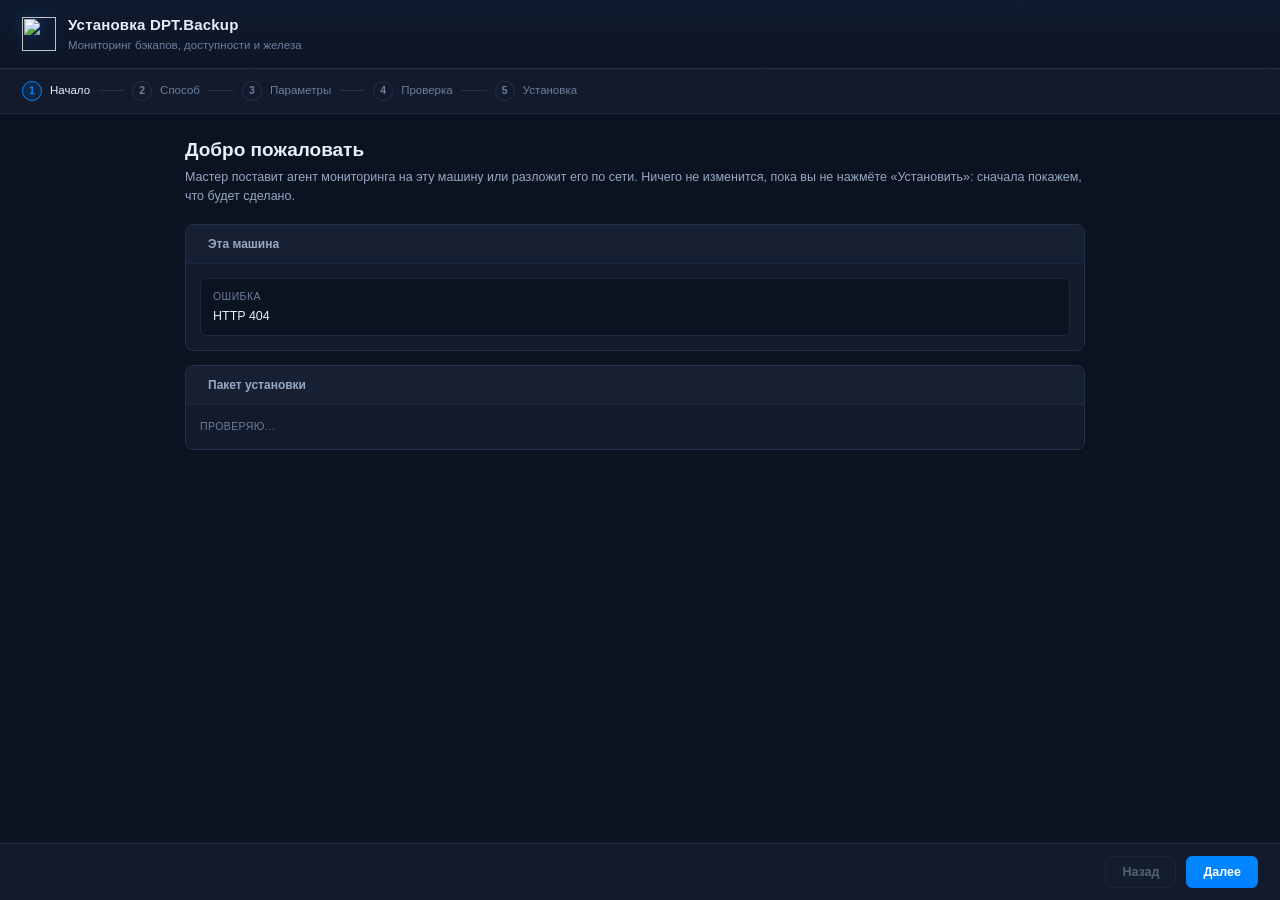
==== setup-ui/index.html @ d8c715a3 "feat(setup): установщик с окном WebView2 без NuGet" ====
<!DOCTYPE html>
<html lang="ru">
<head>
<meta charset="utf-8">
<meta name="viewport" content="width=device-width, initial-scale=1">
<title>Установка DPT.Backup</title>
<link rel="stylesheet" href="vendor/fa/css/all.min.css">
<link rel="stylesheet" href="setup.css">
</head>
<body>

<header class="top">
  <img class="top-logo" src="setup-icon.png" alt="">
  <div>
    <div class="top-title">Установка DPT.Backup</div>
    <div class="top-sub">Мониторинг бэкапов, доступности и железа</div>
  </div>
  <span class="spacer"></span>
  <span class="top-version" id="top-version"></span>
</header>

<nav class="steps" id="steps">
  <div class="step" data-step="1"><span class="step-dot">1</span> Начало</div>
  <span class="step-line"></span>
  <div class="step" data-step="2"><span class="step-dot">2</span> Способ</div>
  <span class="step-line"></span>
  <div class="step" data-step="3"><span class="step-dot">3</span> Параметры</div>
  <span class="step-line"></span>
  <div class="step" data-step="4"><span class="step-dot">4</span> Проверка</div>
  <span class="step-line"></span>
  <div class="step" data-step="5"><span class="step-dot">5</span> Установка</div>
</nav>

<main>

  <!-- ============================================ 1. Начало -->
  <section class="pane active" id="pane-1">
    <h1>Добро пожаловать</h1>
    <p class="lead">
      Мастер поставит агент мониторинга на эту машину или разложит его по сети.
      Ничего не изменится, пока вы не нажмёте «Установить»: сначала покажем,
      что будет сделано.
    </p>

    <div class="card">
      <div class="card-head"><i class="fas fa-microchip"></i> Эта машина
        <span class="spacer"></span>
        <span style="font-size:11px;color:var(--muted)" id="env-summary"></span>
      </div>
      <div class="card-body">
        <div class="facts" id="env-facts">
          <div class="fact"><div class="fact-k">Загрузка…</div></div>
        </div>
      </div>
    </div>

    <div class="card">
      <div class="card-head"><i class="fas fa-box"></i> Пакет установки</div>
      <div class="card-body" id="payload-box">
        <div class="fact-k">Проверяю…</div>
      </div>
    </div>

    <div id="env-notes"></div>
  </section>

  <!-- ============================================ 2. Способ -->
  <section class="pane" id="pane-2">
    <h1>Как устанавливаем</h1>
    <p class="lead">Выберите, куда ставить агент.</p>

    <div class="modes" id="modes">
      <label class="mode sel" data-mode="local">
        <input type="radio" name="mode" value="local" checked>
        <div class="mode-title"><i class="fas fa-desktop"></i> На эту машину</div>
        <div class="mode-desc">
          Обычная установка службы. Всё видно сразу: файлы, служба, порт.
          Нужны права администратора.
        </div>
        <span class="mode-tag">работает сейчас</span>
      </label>

      <label class="mode" data-mode="smb">
        <input type="radio" name="mode" value="smb">
        <div class="mode-title"><i class="fas fa-folder-open"></i> По сети (SMB)</div>
        <div class="mode-desc">
          Копирование через админ-шару <code>ADMIN$</code> и запуск службы
          удалённо. Работает там, где WinRM отключён политикой.
        </div>
        <span class="mode-tag soon">следующий шаг</span>
      </label>

      <label class="mode" data-mode="winrm">
        <input type="radio" name="mode" value="winrm">
        <div class="mode-title"><i class="fas fa-terminal"></i> По сети (WinRM)</div>
        <div class="mode-desc">
          Штатный путь Windows: PowerShell Remoting. В рабочей группе нужен
          TrustedHosts, в домене — права администратора на цели.
        </div>
        <span class="mode-tag soon">следующий шаг</span>
      </label>

      <label class="mode" data-mode="ad">
        <input type="radio" name="mode" value="ad">
        <div class="mode-title"><i class="fas fa-sitemap"></i> Домен (AD)</div>
        <div class="mode-desc">
          Поиск компьютеров в каталоге и установка на выбранные. Плюс пакет
          для групповой политики — для машин без удалённого доступа.
        </div>
        <span class="mode-tag soon">следующий шаг</span>
      </label>
    </div>
  </section>

  <!-- ============================================ 3. Параметры -->
  <section class="pane" id="pane-3">
    <h1>Параметры установки</h1>
    <p class="lead" id="pane3-lead">Куда поставить агент и как назвать службу.</p>

    <!-- локальная установка -->
    <div id="form-local">
      <div class="card">
        <div class="card-head"><i class="fas fa-folder"></i> Каталоги</div>
        <div class="card-body">
          <label class="fld">
            <span>Каталог программы</span>
            <input type="text" id="install-dir" spellcheck="false">
            <small>Здесь будут exe, dll и веб-интерфейс</small>
          </label>
          <label class="fld">
            <span>Каталог данных</span>
            <input type="text" id="data-dir" spellcheck="false">
            <small>Журналы, история, копии, конфигурация</small>
          </label>
        </div>
      </div>

      <div class="card">
        <div class="card-head"><i class="fas fa-gear"></i> Служба и порт</div>
        <div class="card-body">
          <div class="grid2">
            <label class="fld">
              <span>Имя службы</span>
              <input type="text" id="service-name" spellcheck="false">
              <small>Так она будет видна в services.msc</small>
            </label>
            <label class="fld">
              <span>Порт веб-интерфейса</span>
              <input type="number" id="port" min="1" max="65535">
              <small>Правило firewall добавим автоматически</small>
            </label>
          </div>
          <label class="chk">
            <input type="checkbox" id="overwrite-config">
            Перезаписать существующую конфигурацию
          </label>
          <div class="note warn" id="overwrite-note" style="margin-bottom:0">
            <i class="fas fa-triangle-exclamation"></i>
            <div>Без этой галочки <code>settings.json</code> и <code>secrets.json</code>
            останутся прежними: обновление не должно стирать настройки.</div>
          </div>
        </div>
      </div>
    </div>

    <!-- заглушка для сетевых режимов -->
    <div id="form-remote" class="hidden">
      <div class="note warn">
        <i class="fas fa-triangle-exclamation"></i>
        <div>Установка по сети появится следующим шагом. Сейчас работает
        установка на эту машину — она же нужна как основа для остальных.</div>
      </div>
    </div>
  </section>

  <!-- ============================================ 4. Проверка -->
  <section class="pane" id="pane-4">
    <h1>Проверка перед установкой</h1>
    <p class="lead">Ничего ещё не изменено. Смотрим, всё ли готово.</p>

    <div class="card">
      <div class="card-head"><i class="fas fa-clipboard-check"></i> Что будет сделано</div>
      <div class="card-body">
        <ul class="check-list" id="plan-list">
          <li class="check-item"><i class="fas fa-spinner fa-spin"></i>
            <div class="check-text">Проверяю…</div></li>
        </ul>
      </div>
    </div>

    <div id="preflight-notes"></div>
  </section>

  <!-- ============================================ 5. Установка -->
  <section class="pane" id="pane-5">
    <h1 id="install-title">Установка</h1>
    <p class="lead" id="install-lead">Не закрывайте окно.</p>

    <div class="card">
      <div class="card-head"><i class="fas fa-gears"></i> Ход установки</div>
      <div class="card-body">
        <div class="progress-wrap"><div class="progress-bar" id="bar"></div></div>
        <div class="progress-step" id="progress-step">Готовлюсь…</div>
        <div class="log" id="install-log"></div>
      </div>
    </div>

    <div id="done-box" class="hidden">
      <div class="card">
        <div class="done-hero">
          <div class="ico"><i class="fas fa-circle-check"></i></div>
          <h2>Агент установлен</h2>
          <p id="done-sub"></p>
        </div>
        <div class="card-body">
          <div class="kv" id="done-kv"></div>
        </div>
      </div>
    </div>
  </section>

</main>

<footer>
  <span class="hint" id="foot-hint"></span>
  <span class="spacer"></span>
  <button class="btn" id="btn-back">Назад</button>
  <button class="btn btn-primary" id="btn-next">Далее</button>
</footer>

<script src="setup.js"></script>
</body>
</html>
---- setup-ui/setup.css ----
/* ==========================================================================
   Мастер установки DPT.Backup.

   Палитра и типографика — те же, что у веб-интерфейса: установщик должен
   выглядеть частью продукта, а не отдельной утилитой. Файл самодостаточный:
   мастер не зависит от public/css/app.css, чтобы работал, даже если рядом
   лежит только setup-ui.
   ========================================================================== */

:root {
  --brand: #0088FF;
  --brand-deep: #0080FF;
  --brand-dark: #004CCC;
  --brand-soft: rgba(0, 136, 255, .12);
  --navy: #000088;

  --bg: #0b1220;
  --surface: #121a2b;
  --surface-alt: #172032;
  --border: #24314a;
  --border-soft: #1c2740;

  --ink: #e8eefc;
  --ink-soft: #96a8c3;
  --muted: #6b7f9e;

  --ok: #22c55e;
  --warn: #f59e0b;
  --fail: #ef4444;
  --ok-bg: rgba(34, 197, 94, .12);
  --warn-bg: rgba(245, 158, 11, .12);
  --fail-bg: rgba(239, 68, 68, .12);
}

* { box-sizing: border-box; }

html, body {
  margin: 0;
  padding: 0;
  height: 100%;
  overflow: hidden;
}

body {
  background: var(--bg);
  color: var(--ink);
  font-family: "Segoe UI", -apple-system, "Helvetica Neue", Arial, sans-serif;
  font-size: 13px;
  line-height: 1.5;
  display: flex;
  flex-direction: column;
  overflow: hidden;
}

/* WebView2 по умолчанию рисует полосу прокрутки во всю высоту окна:
   на тёмной теме она выглядит как светлая полоса. Красим под тему. */
::-webkit-scrollbar {
  width: 10px;
  height: 10px;
}

::-webkit-scrollbar-track {
  background: var(--bg);
}

::-webkit-scrollbar-thumb {
  background: var(--border);
  border-radius: 5px;
  border: 2px solid var(--bg);
}

::-webkit-scrollbar-thumb:hover {
  background: var(--muted);
}

/* ---------------------------------------------------------------- шапка */

.top {
  display: flex;
  align-items: center;
  gap: 12px;
  padding: 14px 22px;
  border-bottom: 1px solid var(--border);
  background: linear-gradient(180deg, #101a2e, #0d1526);
  flex: 0 0 auto;
}

.top-logo {
  width: 34px;
  height: 34px;
  flex: 0 0 auto;
  /* Иконка тёмная по краям: на тёмной шапке нужен лёгкий подсвет */
  filter: drop-shadow(0 0 6px rgba(0, 136, 255, .35));
}

.top-title {
  font-size: 15px;
  font-weight: 700;
  letter-spacing: .2px;
}

.top-sub {
  font-size: 11.5px;
  color: var(--muted);
}

.top .spacer { flex: 1; }

.top-version {
  font-size: 11px;
  color: var(--muted);
  font-family: Consolas, "Courier New", monospace;
}

/* ---------------------------------------------------------------- шаги */

.steps {
  display: flex;
  align-items: center;
  gap: 0;
  padding: 12px 22px;
  border-bottom: 1px solid var(--border-soft);
  background: var(--surface);
  flex: 0 0 auto;
  overflow-x: auto;
}

.step {
  display: flex;
  align-items: center;
  gap: 8px;
  font-size: 11.5px;
  color: var(--muted);
  white-space: nowrap;
}

.step-dot {
  width: 20px;
  height: 20px;
  border-radius: 50%;
  border: 1px solid var(--border);
  display: flex;
  align-items: center;
  justify-content: center;
  font-size: 10.5px;
  font-weight: 700;
  flex: 0 0 auto;
}

.step.active { color: var(--ink); }
.step.active .step-dot {
  border-color: var(--brand);
  background: var(--brand-soft);
  color: var(--brand);
}

.step.done .step-dot {
  border-color: var(--ok);
  background: var(--ok-bg);
  color: var(--ok);
}

.step-line {
  width: 26px;
  height: 1px;
  background: var(--border);
  margin: 0 8px;
  flex: 0 0 auto;
}

/* ---------------------------------------------------------------- тело */

main {
  flex: 1 1 auto;
  overflow-y: auto;
  overflow-x: hidden;
  padding: 22px;
  /* Место под полосу прокрутки резервируем всегда: иначе при её появлении
     содержимое прыгает на 10 пикселей. */
  scrollbar-gutter: stable;
}

.pane { display: none; max-width: 900px; margin: 0 auto; }
.pane.active { display: block; }

h1 {
  font-size: 19px;
  font-weight: 700;
  margin: 0 0 4px;
}

.lead {
  color: var(--ink-soft);
  margin: 0 0 18px;
  font-size: 12.5px;
}

.card {
  background: var(--surface);
  border: 1px solid var(--border);
  border-radius: 8px;
  margin-bottom: 14px;
  overflow: hidden;
}

.card-head {
  display: flex;
  align-items: center;
  gap: 8px;
  padding: 10px 14px;
  border-bottom: 1px solid var(--border-soft);
  font-size: 12px;
  font-weight: 600;
  color: var(--ink-soft);
  background: var(--surface-alt);
}

.card-head i { color: var(--brand); }
.card-head .spacer { flex: 1; }

.card-body { padding: 14px; }

/* ---------------------------------------------------------------- формы */

.fld { display: block; margin-bottom: 12px; }

.fld > span {
  display: block;
  font-size: 11.5px;
  font-weight: 600;
  color: var(--ink-soft);
  margin-bottom: 4px;
}

.fld input, .fld select {
  width: 100%;
  padding: 8px 10px;
  font-family: inherit;
  font-size: 12.5px;
  color: var(--ink);
  background: var(--bg);
  border: 1px solid var(--border);
  border-radius: 5px;
  outline: none;
}

.fld input:focus, .fld select:focus {
  border-color: var(--brand);
  box-shadow: 0 0 0 3px var(--brand-soft);
}

.fld small {
  display: block;
  margin-top: 3px;
  font-size: 10.5px;
  color: var(--muted);
}

.grid2 {
  display: grid;
  grid-template-columns: 1fr 1fr;
  gap: 0 16px;
}

@media (max-width: 760px) {
  .grid2 { grid-template-columns: 1fr; }
}

.chk {
  display: flex;
  align-items: center;
  gap: 7px;
  font-size: 12px;
  color: var(--ink-soft);
  margin-bottom: 8px;
  cursor: pointer;
}

.chk input { margin: 0; }

/* ---------------------------------------------------------------- выбор режима */

.modes {
  display: grid;
  grid-template-columns: repeat(auto-fit, minmax(240px, 1fr));
  gap: 12px;
}

.mode {
  display: block;
  padding: 14px;
  border: 1px solid var(--border);
  border-radius: 8px;
  background: var(--bg);
  cursor: pointer;
  transition: border-color .15s, background .15s;
  position: relative;
}

.mode:hover { border-color: var(--brand); }

.mode input {
  position: absolute;
  opacity: 0;
  pointer-events: none;
}

.mode.sel {
  border-color: var(--brand);
  background: var(--brand-soft);
}

.mode-title {
  display: flex;
  align-items: center;
  gap: 8px;
  font-size: 13px;
  font-weight: 600;
  margin-bottom: 4px;
}

.mode-title i { color: var(--brand); }

.mode-desc {
  font-size: 11.5px;
  color: var(--muted);
  line-height: 1.45;
}

.mode-tag {
  display: inline-block;
  margin-top: 8px;
  padding: 1px 7px;
  font-size: 10px;
  border-radius: 3px;
  background: var(--surface-alt);
  color: var(--ink-soft);
  border: 1px solid var(--border);
}

.mode-tag.soon { color: var(--warn); border-color: var(--warn); background: var(--warn-bg); }

/* ---------------------------------------------------------------- факты */

.facts {
  display: grid;
  grid-template-columns: repeat(auto-fit, minmax(210px, 1fr));
  gap: 10px;
}

.fact {
  padding: 10px 12px;
  background: var(--bg);
  border: 1px solid var(--border-soft);
  border-radius: 6px;
}

.fact-k {
  font-size: 10.5px;
  color: var(--muted);
  text-transform: uppercase;
  letter-spacing: .04em;
}

.fact-v {
  font-size: 12.5px;
  margin-top: 2px;
  word-break: break-word;
}

/* ---------------------------------------------------------------- проверки */

.check-list { margin: 0; padding: 0; list-style: none; }

.check-item {
  display: flex;
  align-items: flex-start;
  gap: 9px;
  padding: 7px 0;
  border-bottom: 1px solid var(--border-soft);
  font-size: 12px;
}

.check-item:last-child { border-bottom: 0; }

.check-item i { margin-top: 2px; flex: 0 0 auto; }
.check-item.ok i { color: var(--ok); }
.check-item.warn i { color: var(--warn); }
.check-item.fail i { color: var(--fail); }

.check-text { flex: 1; }
.check-detail { color: var(--muted); font-size: 11px; }

/* ---------------------------------------------------------------- прогресс */

.progress-wrap {
  height: 6px;
  background: var(--surface-alt);
  border-radius: 3px;
  overflow: hidden;
  margin: 10px 0 6px;
}

.progress-bar {
  height: 100%;
  width: 0;
  background: linear-gradient(90deg, var(--brand-deep), var(--brand));
  transition: width .3s ease;
}

.progress-step {
  font-size: 11.5px;
  color: var(--ink-soft);
  min-height: 18px;
}

.log {
  margin-top: 12px;
  max-height: 200px;
  overflow-y: auto;
  background: var(--bg);
  border: 1px solid var(--border-soft);
  border-radius: 6px;
  padding: 10px 12px;
  font-family: Consolas, "Courier New", monospace;
  font-size: 11px;
  line-height: 1.6;
  color: var(--ink-soft);
  white-space: pre-wrap;
}

/* ---------------------------------------------------------------- подвал */

footer {
  flex: 0 0 auto;
  display: flex;
  align-items: center;
  gap: 10px;
  padding: 12px 22px;
  border-top: 1px solid var(--border);
  background: var(--surface);
}

footer .spacer { flex: 1; }

footer .hint {
  font-size: 11px;
  color: var(--muted);
}

/* ---------------------------------------------------------------- кнопки */

.btn {
  display: inline-flex;
  align-items: center;
  gap: 7px;
  padding: 8px 16px;
  font-family: inherit;
  font-size: 12.5px;
  font-weight: 600;
  color: var(--ink-soft);
  background: var(--surface-alt);
  border: 1px solid var(--border);
  border-radius: 6px;
  cursor: pointer;
  transition: border-color .15s, color .15s, filter .15s;
}

.btn:hover:not(:disabled) { border-color: var(--brand); color: var(--brand); }

.btn:disabled { opacity: .5; cursor: default; }

.btn-primary {
  background: linear-gradient(180deg, var(--brand), var(--brand-deep));
  border-color: var(--brand-deep);
  color: #fff;
}

.btn-primary:hover:not(:disabled) {
  color: #fff;
  border-color: var(--brand-dark);
  filter: brightness(1.08);
}

.btn-danger {
  background: var(--fail-bg);
  border-color: var(--fail);
  color: var(--fail);
}

/* ---------------------------------------------------------------- плашки */

.note {
  display: flex;
  gap: 9px;
  padding: 10px 12px;
  border-radius: 6px;
  font-size: 11.5px;
  margin-bottom: 12px;
  border: 1px solid var(--border);
  background: var(--surface-alt);
  color: var(--ink-soft);
}

.note.ok { border-color: var(--ok); background: var(--ok-bg); }
.note.warn { border-color: var(--warn); background: var(--warn-bg); }
.note.fail { border-color: var(--fail); background: var(--fail-bg); }
.note i { flex: 0 0 auto; margin-top: 1px; }
.note.ok i { color: var(--ok); }
.note.warn i { color: var(--warn); }
.note.fail i { color: var(--fail); }

.hidden { display: none !important; }

code {
  font-family: Consolas, "Courier New", monospace;
  font-size: 11.5px;
  background: var(--bg);
  padding: 1px 5px;
  border-radius: 3px;
  border: 1px solid var(--border-soft);
}

a { color: var(--brand); text-decoration: none; }
a:hover { text-decoration: underline; }

/* ---------------------------------------------------------------- итог */

.done-hero {
  text-align: center;
  padding: 24px 12px 8px;
}

.done-hero .ico {
  font-size: 42px;
  color: var(--ok);
  margin-bottom: 10px;
}

.done-hero h2 {
  margin: 0 0 6px;
  font-size: 18px;
}

.done-hero p {
  margin: 0;
  color: var(--ink-soft);
  font-size: 12.5px;
}

.kv {
  display: grid;
  grid-template-columns: 190px 1fr;
  gap: 6px 14px;
  font-size: 12px;
}

.kv .k { color: var(--muted); }
.kv .v { color: var(--ink); word-break: break-word; }
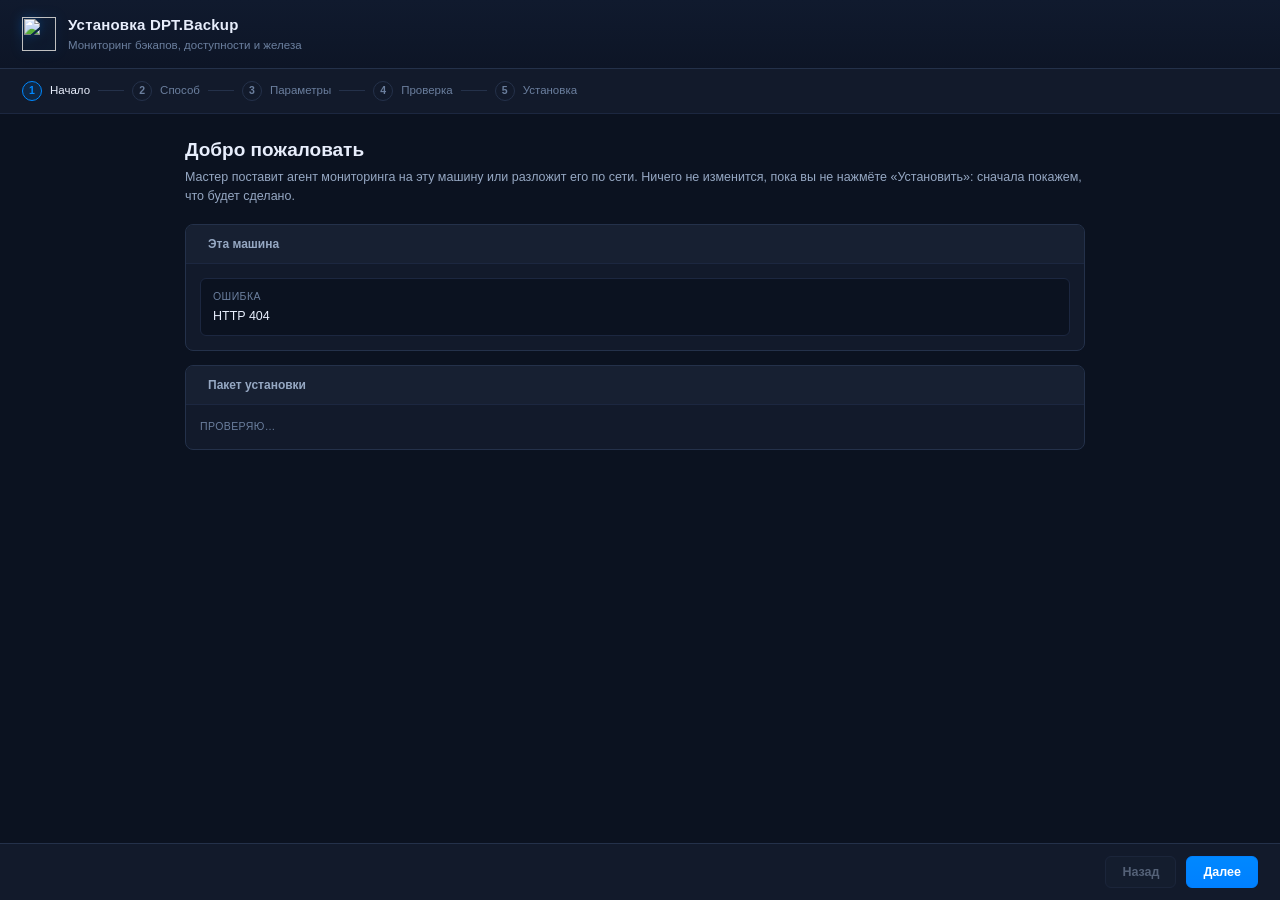
==== commit 45fac3e7: "feat(setup): диагностика подключения и скрипты исправления для цели" ====
--- a/setup-ui/index.html
+++ b/setup-ui/index.html
@@ -1,4 +1,4 @@
-<!DOCTYPE html>
+﻿<!DOCTYPE html>
 <html lang="ru">
 <head>
 <meta charset="utf-8">
@@ -87,7 +87,7 @@
           Копирование через админ-шару <code>ADMIN$</code> и запуск службы
           удалённо. Работает там, где WinRM отключён политикой.
         </div>
-        <span class="mode-tag soon">следующий шаг</span>
+        <span class="mode-tag">работает сейчас</span>
       </label>
 
       <label class="mode" data-mode="winrm">
@@ -97,7 +97,7 @@
           Штатный путь Windows: PowerShell Remoting. В рабочей группе нужен
           TrustedHosts, в домене — права администратора на цели.
         </div>
-        <span class="mode-tag soon">следующий шаг</span>
+        <span class="mode-tag">работает сейчас</span>
       </label>
 
       <label class="mode" data-mode="ad">
@@ -136,7 +136,7 @@
       </div>
 
       <div class="card">
-        <div class="card-head"><i class="fas fa-gear"></i> Служба и порт</div>
+        <div class="card-head"><i class="fas fa-cog"></i> Служба и порт</div>
         <div class="card-body">
           <div class="grid2">
             <label class="fld">
@@ -155,7 +155,7 @@
             Перезаписать существующую конфигурацию
           </label>
           <div class="note warn" id="overwrite-note" style="margin-bottom:0">
-            <i class="fas fa-triangle-exclamation"></i>
+            <i class="fas fa-exclamation-triangle"></i>
             <div>Без этой галочки <code>settings.json</code> и <code>secrets.json</code>
             останутся прежними: обновление не должно стирать настройки.</div>
           </div>
@@ -165,10 +165,115 @@
 
     <!-- заглушка для сетевых режимов -->
     <div id="form-remote" class="hidden">
-      <div class="note warn">
-        <i class="fas fa-triangle-exclamation"></i>
-        <div>Установка по сети появится следующим шагом. Сейчас работает
-        установка на эту машину — она же нужна как основа для остальных.</div>
+      <div class="card">
+        <div class="card-head"><i class="fas fa-network-wired"></i> Целевая машина</div>
+        <div class="card-body">
+          <div class="grid2">
+            <label class="fld">
+              <span>Компьютер</span>
+              <input type="text" id="rm-host" placeholder="имя или IP" spellcheck="false">
+              <small>Имя из DNS или адрес</small>
+            </label>
+            <label class="fld" id="rm-port-wrap">
+              <span>Порт WinRM</span>
+              <input type="number" id="rm-port" value="5985" min="1" max="65535">
+              <small>5985 — HTTP, 5986 — HTTPS</small>
+            </label>
+          </div>
+
+          <div class="grid2">
+            <label class="fld">
+              <span>Пользователь</span>
+              <input type="text" id="rm-user" placeholder="DOMAIN\admin или .\admin" spellcheck="false">
+              <small>Нужны права администратора на цели</small>
+            </label>
+            <label class="fld">
+              <span>Пароль</span>
+              <input type="password" id="rm-pass" placeholder="пароль">
+              <small>Не сохраняется: живёт только до конца установки</small>
+            </label>
+          </div>
+
+          <label class="chk hidden" id="rm-https-wrap">
+            <input type="checkbox" id="rm-https">
+            Использовать HTTPS (порт 5986)
+          </label>
+
+          <div style="display:flex;gap:10px;align-items:center;margin-top:6px;flex-wrap:wrap">
+            <button class="btn" id="rm-test"><i class="fas fa-stethoscope"></i> Проверить связь</button>
+            <button class="btn hidden" id="rm-retest"><i class="fas fa-sync-alt"></i> Повторить проверку</button>
+            <span class="muted" style="font-size:11.5px" id="rm-test-result"></span>
+          </div>
+        </div>
+      </div>
+
+      <!-- Результаты диагностики и лечение -->
+      <div class="card hidden" id="rm-diag-card">
+        <div class="card-head"><i class="fas fa-tasks"></i> Что мешает
+          <span class="spacer"></span>
+          <span class="muted" style="font-size:11px" id="rm-diag-summary"></span>
+        </div>
+        <div class="card-body" style="padding:0">
+          <ul class="check-list" id="rm-diag-list" style="padding:6px 14px"></ul>
+        </div>
+      </div>
+
+      <div class="card hidden" id="rm-fix-card">
+        <div class="card-head"><i class="fas fa-wrench"></i> Как исправить
+          <span class="spacer"></span>
+          <select id="rm-fix-format" class="sel-inline" style="font-size:11px">
+            <option value="ps1">PowerShell</option>
+            <option value="cmd">CMD</option>
+          </select>
+          <button class="btn btn-sm" id="rm-fix-copy" style="margin-left:8px">
+            <i class="fas fa-copy"></i> Копировать
+          </button>
+          <button class="btn btn-sm" id="rm-fix-save" style="margin-left:6px">
+            <i class="fas fa-download"></i> Сохранить
+          </button>
+        </div>
+        <div class="card-body">
+          <div class="note warn" style="margin-bottom:10px">
+            <i class="fas fa-info-circle"></i>
+            <div>
+              Скрипт нужно выполнить <b>на целевой машине</b> от имени администратора:
+              через RDP, консоль или GPO. Из установщика он не запускается — доступа
+              к машине как раз и нет.
+            </div>
+          </div>
+          <pre class="fix-script" id="rm-fix-text"></pre>
+        </div>
+      </div>
+
+      <div class="card">
+        <div class="card-head"><i class="fas fa-folder"></i> Куда ставить на цели</div>
+        <div class="card-body">
+          <div class="grid2">
+            <label class="fld">
+              <span>Каталог программы</span>
+              <input type="text" id="rm-install-dir" value="C:\DPT.Backup" spellcheck="false">
+            </label>
+            <label class="fld">
+              <span>Каталог данных</span>
+              <input type="text" id="rm-data-dir" value="C:\ProgramData\DPT.Backup" spellcheck="false">
+            </label>
+          </div>
+          <div class="grid2">
+            <label class="fld">
+              <span>Имя службы</span>
+              <input type="text" id="rm-service" value="DPTBackupService" spellcheck="false">
+            </label>
+            <label class="fld">
+              <span>Порт веб-интерфейса</span>
+              <input type="number" id="rm-webport" value="8080" min="1" max="65535">
+            </label>
+          </div>
+        </div>
+      </div>
+
+      <div class="note warn" id="rm-hint">
+        <i class="fas fa-info-circle"></i>
+        <div id="rm-hint-text"></div>
       </div>
     </div>
   </section>
@@ -197,7 +302,7 @@
     <p class="lead" id="install-lead">Не закрывайте окно.</p>
 
     <div class="card">
-      <div class="card-head"><i class="fas fa-gears"></i> Ход установки</div>
+      <div class="card-head"><i class="fas fa-cogs"></i> Ход установки</div>
       <div class="card-body">
         <div class="progress-wrap"><div class="progress-bar" id="bar"></div></div>
         <div class="progress-step" id="progress-step">Готовлюсь…</div>
@@ -208,7 +313,7 @@
     <div id="done-box" class="hidden">
       <div class="card">
         <div class="done-hero">
-          <div class="ico"><i class="fas fa-circle-check"></i></div>
+          <div class="ico"><i class="fas fa-check-circle"></i></div>
           <h2>Агент установлен</h2>
           <p id="done-sub"></p>
         </div>
--- a/setup-ui/setup.css
+++ b/setup-ui/setup.css
@@ -512,6 +512,23 @@
 
 .hidden { display: none !important; }
 
+/* Скрипт исправления: моноширинный, с прокруткой и переносами не по буквам. */
+.fix-script {
+  margin: 0;
+  max-height: 320px;
+  overflow: auto;
+  background: var(--bg);
+  border: 1px solid var(--border-soft);
+  border-radius: 6px;
+  padding: 12px 14px;
+  font-family: Consolas, "Courier New", monospace;
+  font-size: 11.5px;
+  line-height: 1.55;
+  color: var(--ink-soft);
+  white-space: pre;
+  tab-size: 4;
+}
+
 code {
   font-family: Consolas, "Courier New", monospace;
   font-size: 11.5px;
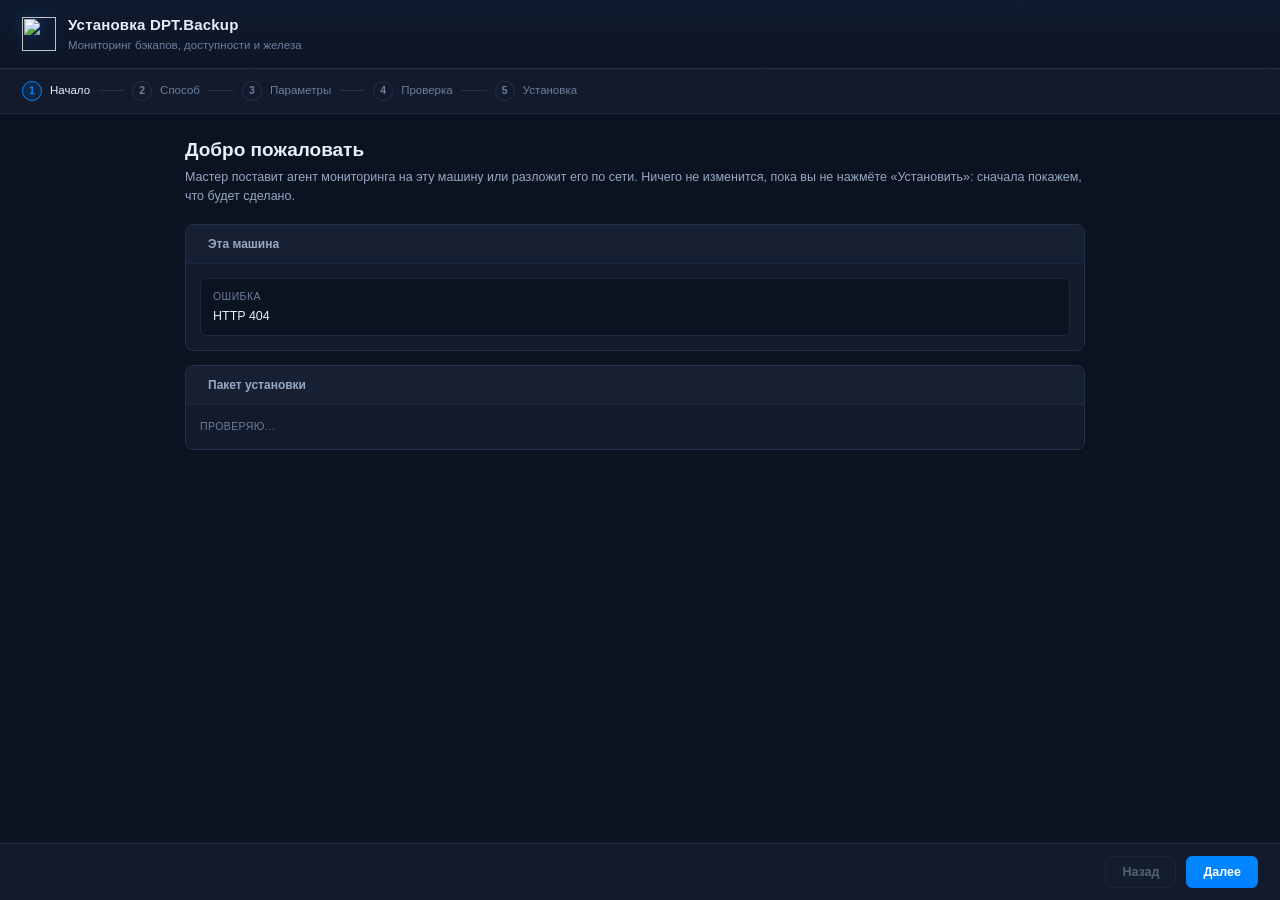
==== commit 78d4ff18: "feat(setup): режим RDP с готовым скриптом в буфере" ====
--- a/setup-ui/index.html
+++ b/setup-ui/index.html
@@ -202,6 +202,7 @@
           <div style="display:flex;gap:10px;align-items:center;margin-top:6px;flex-wrap:wrap">
             <button class="btn" id="rm-test"><i class="fas fa-stethoscope"></i> Проверить связь</button>
             <button class="btn hidden" id="rm-retest"><i class="fas fa-sync-alt"></i> Повторить проверку</button>
+            <button class="btn" id="rm-rdp"><i class="fas fa-desktop"></i> Зайти по RDP</button>
             <span class="muted" style="font-size:11.5px" id="rm-test-result"></span>
           </div>
         </div>
@@ -241,6 +242,14 @@
               к машине как раз и нет.
             </div>
           </div>
+          <div class="note" style="margin-bottom:10px">
+            <i class="fas fa-lightbulb"></i>
+            <div>
+              Кнопка <b>«Зайти по RDP»</b> выше открывает подключение к цели и кладёт
+              скрипт в буфер обмена: останется ввести пароль, вставить и выполнить.
+              Пароль вводится в окне Windows и никуда не сохраняется.
+            </div>
+          </div>
           <pre class="fix-script" id="rm-fix-text"></pre>
         </div>
       </div>
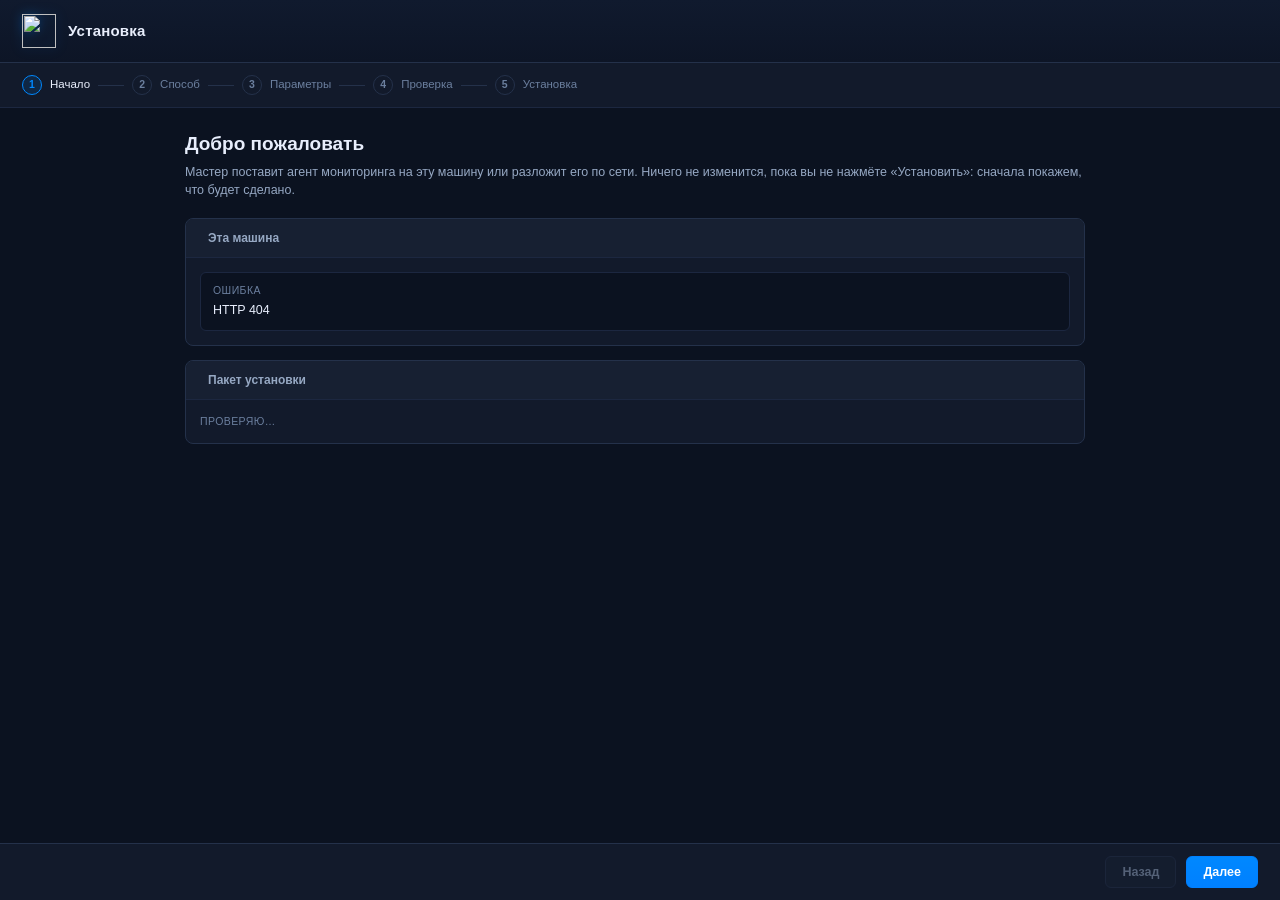
==== commit 8b3d617d: "fix(setup): установщик берёт брендинг из config, а не из зашитых строк" ====
--- a/setup-ui/index.html
+++ b/setup-ui/index.html
@@ -1,9 +1,9 @@
-﻿<!DOCTYPE html>
+<!DOCTYPE html>
 <html lang="ru">
 <head>
 <meta charset="utf-8">
 <meta name="viewport" content="width=device-width, initial-scale=1">
-<title>Установка DPT.Backup</title>
+<title>Установка</title>
 <link rel="stylesheet" href="vendor/fa/css/all.min.css">
 <link rel="stylesheet" href="setup.css">
 </head>
@@ -12,8 +12,8 @@
 <header class="top">
   <img class="top-logo" src="setup-icon.png" alt="">
   <div>
-    <div class="top-title">Установка DPT.Backup</div>
-    <div class="top-sub">Мониторинг бэкапов, доступности и железа</div>
+    <div class="top-title" id="top-title">Установка</div>
+    <div class="top-sub" id="top-sub"></div>
   </div>
   <span class="spacer"></span>
   <span class="top-version" id="top-version"></span>
@@ -107,7 +107,7 @@
           Поиск компьютеров в каталоге и установка на выбранные. Плюс пакет
           для групповой политики — для машин без удалённого доступа.
         </div>
-        <span class="mode-tag soon">следующий шаг</span>
+        <span class="mode-tag">работает сейчас</span>
       </label>
     </div>
   </section>
@@ -260,17 +260,17 @@
           <div class="grid2">
             <label class="fld">
               <span>Каталог программы</span>
-              <input type="text" id="rm-install-dir" value="C:\DPT.Backup" spellcheck="false">
+              <input type="text" id="rm-install-dir" value="" spellcheck="false">
             </label>
             <label class="fld">
               <span>Каталог данных</span>
-              <input type="text" id="rm-data-dir" value="C:\ProgramData\DPT.Backup" spellcheck="false">
+              <input type="text" id="rm-data-dir" value="" spellcheck="false">
             </label>
           </div>
           <div class="grid2">
             <label class="fld">
               <span>Имя службы</span>
-              <input type="text" id="rm-service" value="DPTBackupService" spellcheck="false">
+              <input type="text" id="rm-service" value="" spellcheck="false">
             </label>
             <label class="fld">
               <span>Порт веб-интерфейса</span>
@@ -283,6 +283,107 @@
       <div class="note warn" id="rm-hint">
         <i class="fas fa-info-circle"></i>
         <div id="rm-hint-text"></div>
+      </div>
+    </div>
+
+    <!-- домен: поиск компьютеров -->
+    <div id="form-ad" class="hidden">
+      <div class="card">
+        <div class="card-head"><i class="fas fa-users"></i> Каталог домена</div>
+        <div class="card-body">
+          <div class="grid2">
+            <label class="fld">
+              <span>Домен</span>
+              <input type="text" id="ad-domain" placeholder="пусто — текущий домен" spellcheck="false">
+              <small>Имя домена или контроллера</small>
+            </label>
+            <label class="fld">
+              <span>Фильтр по имени</span>
+              <input type="text" id="ad-filter" placeholder="например, WEB или Server" spellcheck="false">
+              <small>Отбор после поиска, не запрос к каталогу</small>
+            </label>
+          </div>
+
+          <div class="grid2">
+            <label class="fld">
+              <span>Пользователь каталога</span>
+              <input type="text" id="ad-user" placeholder="DOMAIN\admin" spellcheck="false">
+              <small>Нужны права на чтение каталога</small>
+            </label>
+            <label class="fld">
+              <span>Пароль</span>
+              <input type="password" id="ad-pass" placeholder="пароль">
+              <small>Не сохраняется</small>
+            </label>
+          </div>
+
+          <div style="display:flex;gap:10px;align-items:center;margin-top:6px;flex-wrap:wrap">
+            <button class="btn" id="ad-search"><i class="fas fa-search"></i> Найти компьютеры</button>
+            <span class="muted" style="font-size:11.5px" id="ad-status"></span>
+          </div>
+        </div>
+      </div>
+
+      <div class="card hidden" id="ad-list-card">
+        <div class="card-head"><i class="fas fa-desktop"></i> Компьютеры
+          <span class="spacer"></span>
+          <label class="chk" style="margin:0;font-size:11px">
+            <input type="checkbox" id="ad-all"> все
+          </label>
+          <span class="muted" style="font-size:11px;margin-left:8px" id="ad-selected">выбрано: 0</span>
+        </div>
+        <div class="card-body" style="padding:0">
+          <div class="ad-list" id="ad-items"></div>
+        </div>
+      </div>
+
+      <div class="card">
+        <div class="card-head"><i class="fas fa-folder"></i> Параметры установки на цели</div>
+        <div class="card-body">
+          <div class="grid2">
+            <label class="fld">
+              <span>Каталог программы</span>
+              <input type="text" id="ad-install-dir" value="" spellcheck="false">
+            </label>
+            <label class="fld">
+              <span>Каталог данных</span>
+              <input type="text" id="ad-data-dir" value="" spellcheck="false">
+            </label>
+          </div>
+          <div class="grid2">
+            <label class="fld">
+              <span>Имя службы</span>
+              <input type="text" id="ad-service" value="" spellcheck="false">
+            </label>
+            <label class="fld">
+              <span>Порт веб-интерфейса</span>
+              <input type="number" id="ad-webport" value="8080" min="1" max="65535">
+            </label>
+          </div>
+          <label class="fld">
+            <span>Способ доставки</span>
+            <select id="ad-mode">
+              <option value="smb">SMB — админ-шара (работает при отключённом WinRM)</option>
+              <option value="winrm">WinRM — PowerShell Remoting</option>
+            </select>
+          </label>
+        </div>
+      </div>
+
+      <div class="card">
+        <div class="card-head"><i class="fas fa-shield-alt"></i> Через групповую политику</div>
+        <div class="card-body">
+          <p class="muted" style="font-size:11.5px;margin-top:0">
+            Для машин, куда нельзя достучаться по сети: скрипт запуска при загрузке
+            из GPO. Машины возьмут пакет с шары.
+          </p>
+          <label class="fld">
+            <span>Папка на шаре, где будет лежать пакет</span>
+            <input type="text" id="ad-share" value="" spellcheck="false">
+          </label>
+          <button class="btn" id="ad-gpo"><i class="fas fa-download"></i> Собрать скрипт GPO</button>
+          <pre class="fix-script hidden" id="ad-gpo-text" style="margin-top:12px"></pre>
+        </div>
       </div>
     </div>
   </section>
@@ -322,8 +423,8 @@
     <div id="done-box" class="hidden">
       <div class="card">
         <div class="done-hero">
-          <div class="ico"><i class="fas fa-check-circle"></i></div>
-          <h2>Агент установлен</h2>
+          <div class="ico" id="done-icon"><i class="fas fa-check-circle"></i></div>
+          <h2 id="done-title">Агент установлен</h2>
           <p id="done-sub"></p>
         </div>
         <div class="card-body">
--- a/setup-ui/setup.css
+++ b/setup-ui/setup.css
@@ -1,5 +1,5 @@
 /* ==========================================================================
-   Мастер установки DPT.Backup.
+   Мастер установки.
 
    Палитра и типографика — те же, что у веб-интерфейса: установщик должен
    выглядеть частью продукта, а не отдельной утилитой. Файл самодостаточный:
@@ -512,8 +512,43 @@
 
 .hidden { display: none !important; }
 
-/* Скрипт исправления: моноширинный, с прокруткой и переносами не по буквам. */
-.fix-script {
+/* Список компьютеров домена: прокрутка и плотные строки. */
+.ad-list {
+  max-height: 300px;
+  overflow-y: auto;
+}
+
+.ad-item {
+  display: flex;
+  align-items: center;
+  gap: 10px;
+  padding: 7px 14px;
+  border-bottom: 1px solid var(--border-soft);
+  font-size: 12px;
+  cursor: pointer;
+}
+
+.ad-item:last-child { border-bottom: 0; }
+
+.ad-item:hover { background: var(--surface-alt); }
+
+.ad-item.sel { background: var(--brand-soft); }
+
+.ad-item input { margin: 0; flex: 0 0 auto; }
+
+.ad-name {
+  font-weight: 600;
+  min-width: 180px;
+}
+
+.ad-os {
+  color: var(--muted);
+  font-size: 11px;
+  margin-left: auto;
+  text-align: right;
+}
+
+/* Скрипт исправления: моноширинный, с прокруткой и переносами не по буквам. */.fix-script {
   margin: 0;
   max-height: 320px;
   overflow: auto;
@@ -553,6 +588,12 @@
   color: var(--ok);
   margin-bottom: 10px;
 }
+
+/* Частичный успех в домене: не всё получилось — цвет предупреждения. */
+.done-hero.partial .ico { color: var(--warn); }
+
+/* Полный отказ: агент нигде не встал. */
+.done-hero.failed .ico { color: var(--fail); }
 
 .done-hero h2 {
   margin: 0 0 6px;
